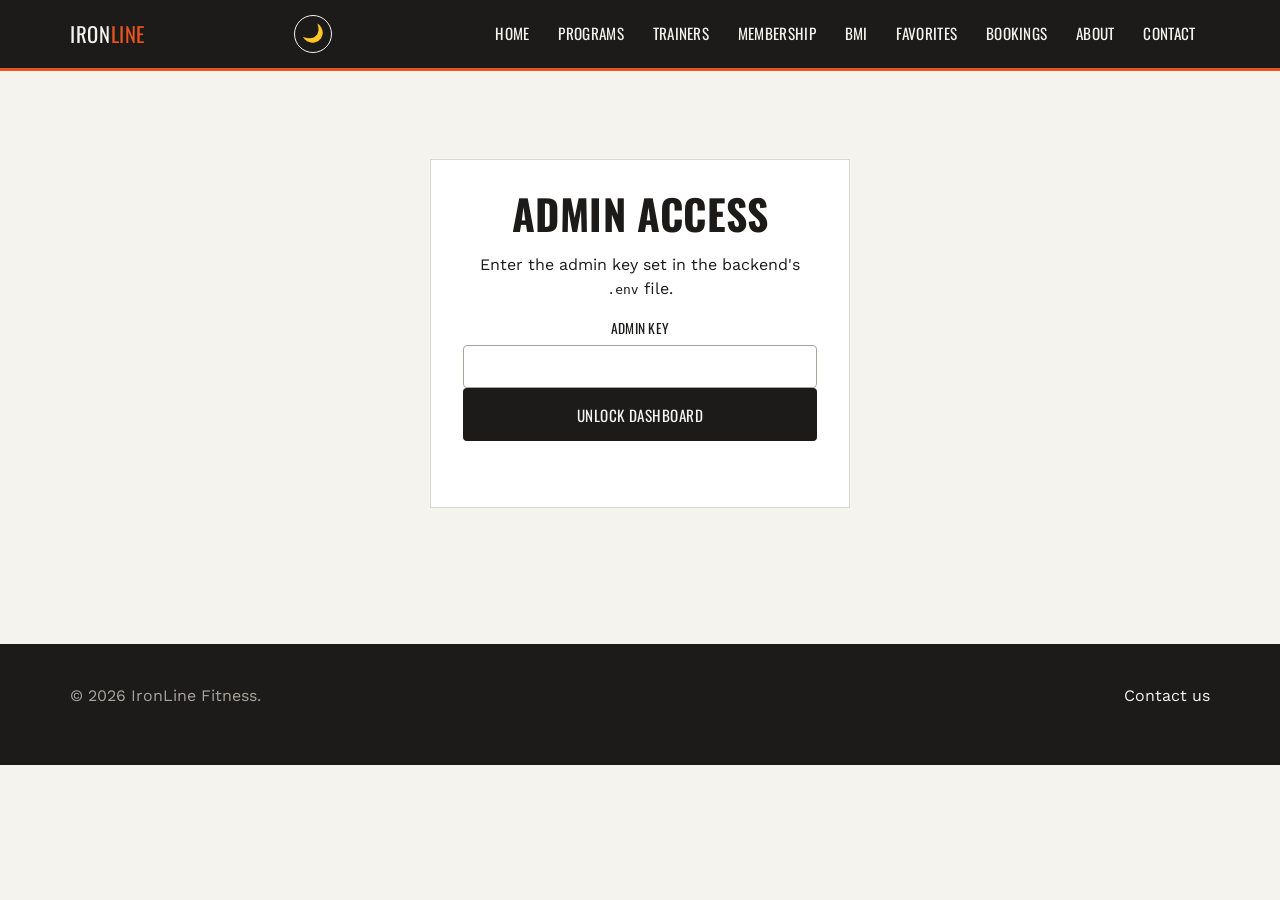
==== frontend/admin.html @ 19fa7d95 "Initial commit - gym fitness website" ====
<!DOCTYPE html>
<html lang="en">
<head>
<meta charset="UTF-8" />
<meta name="viewport" content="width=device-width, initial-scale=1.0" />
<title>Admin — IronLine Fitness</title>
<link rel="preconnect" href="https://fonts.googleapis.com" />
<link href="https://fonts.googleapis.com/css2?family=Oswald:wght@500;700&family=Work+Sans:wght@400;500;600&display=swap" rel="stylesheet" />
<link rel="stylesheet" href="css/style.css" />
</head>
<body>

<header class="site-header">
  <nav class="nav">
    <a href="index.html" class="nav-brand">Iron<span>Line</span></a>
    <div style="display:flex; align-items:center; gap:0.6rem;">
      <button class="theme-toggle" id="themeToggle" type="button" aria-label="Toggle dark mode">&#127769;</button>
      <button class="nav-toggle" aria-expanded="false" aria-controls="navLinks" aria-label="Toggle menu">&#9776;</button>
    </div>
    <ul class="nav-links" id="navLinks">
      <li><a href="index.html">Home</a></li>
      <li><a href="programs.html">Programs</a></li>
      <li><a href="trainers.html">Trainers</a></li>
      <li><a href="membership.html">Membership</a></li>
      <li><a href="bmi.html">BMI</a></li>
      <li><a href="favorites.html">Favorites</a></li>
      <li><a href="bookings.html">Bookings</a></li>
      <li><a href="about.html">About</a></li>
      <li><a href="contact.html">Contact</a></li>
    </ul>
  </nav>
</header>

<section class="section">
  <div class="container">

    <div class="admin-gate" id="adminGate">
      <h2>Admin access</h2>
      <p>Enter the admin key set in the backend's <code>.env</code> file.</p>
      <div class="field">
        <label for="adminKeyInput">Admin key</label>
        <input type="password" id="adminKeyInput" />
      </div>
      <button class="btn btn-block" id="unlockBtn">Unlock dashboard</button>
      <p class="error-msg" id="gateError"></p>
    </div>

    <div id="adminDashboard" style="display:none;">
      <div class="section-head">
        <div>
          <h2>Admin dashboard</h2>
          <p>Manage workout programs and trainers. Changes are saved to the database immediately.</p>
        </div>
        <button class="btn btn-outline" id="lockBtn">Lock</button>
      </div>

      <div class="admin-tabs">
        <button class="chip" data-tab="programs" aria-pressed="true">Programs</button>
        <button class="chip" data-tab="trainers" aria-pressed="false">Trainers</button>
      </div>

      <div id="programsTab">
        <button class="btn" id="addProgramBtn" type="button">+ Add program</button>

        <form class="admin-form" id="programForm">
          <input type="hidden" id="programId" />
          <div class="form-grid">
            <div class="field"><label for="programName">Name</label><input id="programName" required minlength="2" /></div>
            <div class="field"><label for="programCategory">Category</label>
              <select id="programCategory">
                <option>Strength</option><option>Cardio</option><option>Yoga</option><option>HIIT</option>
              </select>
            </div>
            <div class="field"><label for="programDifficulty">Difficulty</label>
              <select id="programDifficulty">
                <option>Beginner</option><option>Intermediate</option><option>Advanced</option>
              </select>
            </div>
            <div class="field"><label for="programDuration">Duration (minutes)</label><input type="number" id="programDuration" min="1" max="300" required /></div>
            <div class="field"><label for="programDescription">Description</label><textarea id="programDescription"></textarea></div>
          </div>
          <button class="btn" type="submit">Save program</button>
          <button class="btn btn-outline" type="button" id="cancelProgramForm">Cancel</button>
          <p class="error-msg" id="programFormError"></p>
        </form>

        <div class="admin-table-wrap">
          <table class="admin-table">
            <thead><tr><th>Name</th><th>Category</th><th>Difficulty</th><th>Duration</th><th>Actions</th></tr></thead>
            <tbody id="programsTableBody"></tbody>
          </table>
        </div>
      </div>

      <div id="trainersTab" style="display:none;">
        <button class="btn" id="addTrainerBtn" type="button">+ Add trainer</button>

        <form class="admin-form" id="trainerForm">
          <input type="hidden" id="trainerId" />
          <div class="form-grid">
            <div class="field"><label for="trainerName">Name</label><input id="trainerName" required minlength="2" /></div>
            <div class="field"><label for="trainerSpecialty">Specialty</label>
              <select id="trainerSpecialty">
                <option>Strength</option><option>Cardio</option><option>Yoga</option>
              </select>
            </div>
            <div class="field"><label for="trainerExperience">Years of experience</label><input type="number" id="trainerExperience" min="0" max="60" required /></div>
            <div class="field"><label for="trainerBio">Bio</label><textarea id="trainerBio"></textarea></div>
          </div>
          <button class="btn" type="submit">Save trainer</button>
          <button class="btn btn-outline" type="button" id="cancelTrainerForm">Cancel</button>
          <p class="error-msg" id="trainerFormError"></p>
        </form>

        <div class="admin-table-wrap">
          <table class="admin-table">
            <thead><tr><th>Name</th><th>Specialty</th><th>Experience</th><th>Actions</th></tr></thead>
            <tbody id="trainersTableBody"></tbody>
          </table>
        </div>
      </div>
    </div>

  </div>
</section>

<footer class="site-footer">
  <div class="container">
    <p>&copy; 2026 IronLine Fitness.</p>
    <p><a href="contact.html">Contact us</a></p>
  </div>
</footer>

<script src="js/storage.js"></script>
<script src="js/api.js"></script>
<script src="js/theme.js"></script>
<script src="js/nav.js"></script>
<script src="js/admin.js"></script>
</body>
</html>
---- frontend/css/style.css ----
:root {
  --ink: #1c1b1a;
  --chalk: #f5f3ee;
  --surface: #ffffff;
  --ember: #e8541e;
  --ember-dark: #c4430f;
  --moss: #35462f;
  --iron: #6b6862;
  --iron-light: #a9a49b;
  --signal: #f2b705;
  --line: #ddd8cd;

    --chrome-bg: #1c1b1a;
  --chrome-text: #f5f3ee;
  --chrome-text-muted: #a9a49b;
  --chrome-border: #3a3937;
  --heading-on-dark: #ffffff;

  --font-display: "Oswald", "Arial Narrow", sans-serif;
  --font-body: "Work Sans", "Segoe UI", sans-serif;

  --radius: 4px;
  --max-width: 1180px;
}

:root[data-theme="dark"] {
  --ink: #f5f3ee;
  --chalk: #17171a;
  --surface: #201f22;
  --line: #35343a;
  --iron: #9c968c;
  --iron-light: #c2beb5;
}

* {
  box-sizing: border-box;
}

html {
  scroll-behavior: smooth;
}

body {
  margin: 0;
  font-family: var(--font-body);
  color: var(--ink);
  background: var(--chalk);
  line-height: 1.55;
}

img {
  max-width: 100%;
  display: block;
}

a {
  color: inherit;
}

h1, h2, h3, h4 {
  font-family: var(--font-display);
  font-weight: 700;
  text-transform: uppercase;
  letter-spacing: 0.01em;
  line-height: 1.05;
  margin: 0 0 0.4em;
}

h1 { font-size: clamp(2.4rem, 6vw, 4.4rem); }
h2 { font-size: clamp(1.8rem, 4vw, 2.6rem); }
h3 { font-size: 1.3rem; }

p { margin: 0 0 1em; max-width: 62ch; }

.container {
  max-width: var(--max-width);
  margin: 0 auto;
  padding: 0 1.25rem;
}

a:focus-visible,
button:focus-visible,
input:focus-visible,
select:focus-visible,
textarea:focus-visible {
  outline: 3px solid var(--ember);
  outline-offset: 2px;
}

@media (prefers-reduced-motion: reduce) {
  * { animation: none !important; transition: none !important; }
}

.btn {
  display: inline-block;
  font-family: var(--font-display);
  text-transform: uppercase;
  letter-spacing: 0.03em;
  font-size: 0.95rem;
  padding: 0.85rem 1.7rem;
  border: 2px solid var(--ink);
  border-radius: var(--radius);
  background: var(--ink);
  color: var(--chalk);
  cursor: pointer;
  transition: background 0.15s ease, color 0.15s ease, border-color 0.15s ease;
  text-decoration: none;
}

.btn:hover { background: var(--ember); border-color: var(--ember); }

.btn-outline {
  background: transparent;
  color: var(--ink);
  border-color: var(--ink);
}

.btn-outline:hover {
  background: var(--ink);
  color: var(--chalk);
}

.btn-block { width: 100%; text-align: center; }
.btn-sm { padding: 0.5rem 1rem; font-size: 0.8rem; }

.btn:disabled {
  opacity: 0.5;
  cursor: not-allowed;
}

.site-header {
  background: var(--chrome-bg);
  color: var(--chrome-text);
  position: sticky;
  top: 0;
  z-index: 50;
  border-bottom: 3px solid var(--ember);
}

.nav {
  display: flex;
  align-items: center;
  justify-content: space-between;
  padding: 0.9rem 1.25rem;
  max-width: var(--max-width);
  margin: 0 auto;
}

.nav-brand {
  font-family: var(--font-display);
  text-transform: uppercase;
  font-size: 1.3rem;
  letter-spacing: 0.03em;
  text-decoration: none;
  color: var(--chrome-text);
}

.nav-brand span { color: var(--ember); }

.nav-toggle {
  display: block;
  background: none;
  border: none;
  color: var(--chrome-text);
  font-size: 1.6rem;
  cursor: pointer;
  line-height: 1;
}

.nav-links {
  list-style: none;
  margin: 0;
  padding: 0;
  display: none;
  flex-direction: column;
  width: 100%;
  border-top: 1px solid var(--chrome-border);
}

.nav-links.open { display: flex; }

.nav-links a {
  display: block;
  padding: 0.85rem 1.25rem;
  text-decoration: none;
  color: var(--chrome-text);
  font-family: var(--font-display);
  text-transform: uppercase;
  font-size: 0.95rem;
  letter-spacing: 0.02em;
  border-bottom: 1px solid var(--chrome-border);
}

.nav-links a:hover,
.nav-links a[aria-current="page"] {
  color: var(--ember);
}

@media (min-width: 800px) {
  .nav-toggle { display: none; }
  .nav-links {
    display: flex;
    flex-direction: row;
    width: auto;
    border-top: none;
  }
  .nav-links a { border-bottom: none; padding: 0.5rem 0.9rem; }
}

.hero {
  background: var(--chrome-bg);
  color: var(--chrome-text);
  padding: 4rem 0 3.5rem;
}

.hero-grid {
  display: grid;
  gap: 2rem;
  align-items: end;
}

.hero-kicker {
  color: var(--ember);
  font-family: var(--font-display);
  text-transform: uppercase;
  letter-spacing: 0.04em;
  font-size: 1rem;
  margin-bottom: 0.5rem;
}

.hero h1 { color: var(--heading-on-dark); max-width: 14ch; }

.hero-copy { color: var(--chrome-text-muted); max-width: 46ch; }

.hero-stat {
  border-left: 3px solid var(--ember);
  padding-left: 1rem;
}

.hero-stat .num {
  font-family: var(--font-display);
  font-size: 3rem;
  color: var(--heading-on-dark);
  display: block;
  line-height: 1;
}

.hero-stat .label {
  color: var(--chrome-text-muted);
  font-size: 0.95rem;
}

.hero-actions { display: flex; gap: 0.9rem; flex-wrap: wrap; margin-top: 1.5rem; }

.hero-actions .btn-outline {
  color: var(--chrome-text);
  border-color: var(--chrome-text);
}
.hero-actions .btn-outline:hover {
  background: var(--chrome-text);
  color: var(--chrome-bg);
}

@media (min-width: 900px) {
  .hero-grid { grid-template-columns: 2fr 1fr; }
}

.section { padding: 3.5rem 0; }
.section-alt { background: var(--surface); }
.section-dark { background: var(--moss); color: var(--chrome-text); }
.section-dark h2 { color: var(--heading-on-dark); }

.section-head {
  display: flex;
  justify-content: space-between;
  align-items: flex-end;
  gap: 1rem;
  flex-wrap: wrap;
  margin-bottom: 2rem;
  border-bottom: 2px solid var(--line);
  padding-bottom: 1rem;
}

.section-dark .section-head { border-bottom-color: rgba(255,255,255,0.2); }

.card-grid {
  display: grid;
  gap: 1.5rem;
  grid-template-columns: 1fr;
}

@media (min-width: 640px) {
  .card-grid { grid-template-columns: repeat(2, 1fr); }
}

@media (min-width: 1000px) {
  .card-grid { grid-template-columns: repeat(3, 1fr); }
}

.card {
  background: var(--surface);
  border: 1px solid var(--line);
  border-top: 4px solid var(--ink);
  padding: 1.4rem;
  display: flex;
  flex-direction: column;
  gap: 0.5rem;
}

.card-tag {
  align-self: flex-start;
  font-family: var(--font-display);
  font-size: 0.75rem;
  text-transform: uppercase;
  letter-spacing: 0.04em;
  background: var(--chalk);
  border: 1px solid var(--line);
  padding: 0.2rem 0.6rem;
  border-radius: var(--radius);
  color: var(--iron);
}

.avatar-block {
  width: 56px;
  height: 56px;
  border-radius: 50%;
  background: var(--ember);
  color: var(--heading-on-dark);
  display: flex;
  align-items: center;
  justify-content: center;
  font-family: var(--font-display);
  font-size: 1.3rem;
  flex-shrink: 0;
}

.card-meta {
  font-size: 0.9rem;
  color: var(--iron);
  display: flex;
  gap: 1rem;
  flex-wrap: wrap;
}

.card-actions { margin-top: auto; padding-top: 0.75rem; }

.card-top-row {
  display: flex;
  justify-content: space-between;
  align-items: flex-start;
}

.filter-bar {
  display: flex;
  gap: 0.6rem;
  flex-wrap: wrap;
  margin-bottom: 2rem;
}

.filter-bar input[type="search"] {
  flex: 1 1 220px;
  padding: 0.6rem 0.8rem;
  border: 1px solid var(--iron-light);
  border-radius: var(--radius);
  font-family: var(--font-body);
  font-size: 1rem;
  background: var(--surface);
  color: var(--ink);
}

.chip {
  font-family: var(--font-display);
  text-transform: uppercase;
  font-size: 0.8rem;
  letter-spacing: 0.02em;
  padding: 0.5rem 1rem;
  border: 1px solid var(--ink);
  border-radius: 999px;
  background: var(--surface);
  color: var(--ink);
  cursor: pointer;
}

.chip[aria-pressed="true"] {
  background: var(--ink);
  color: var(--chalk);
}

.empty-state {
  border: 1px dashed var(--line);
  padding: 2rem;
  text-align: center;
  color: var(--iron);
}

.plans {
  display: grid;
  gap: 1.25rem;
  grid-template-columns: 1fr;
}

@media (min-width: 800px) {
  .plans { grid-template-columns: repeat(3, 1fr); }
}

.plan {
  background: var(--surface);
  border: 1px solid var(--line);
  border-left: 5px solid var(--iron-light);
  padding: 1.75rem;
}

.plan.featured { border-left-color: var(--ember); }

.plan .price {
  font-family: var(--font-display);
  font-size: 2.4rem;
  margin: 0.4rem 0;
}

.plan .price small {
  font-family: var(--font-body);
  font-size: 1rem;
  color: var(--iron);
  text-transform: none;
}

.plan ul {
  list-style: none;
  padding: 0;
  margin: 1.25rem 0;
  display: flex;
  flex-direction: column;
  gap: 0.5rem;
}

.plan li::before {
  content: "\2713";
  color: var(--ember);
  margin-right: 0.5rem;
}

.form-grid {
  display: grid;
  gap: 1.1rem;
  max-width: 640px;
}

.field label {
  display: block;
  font-family: var(--font-display);
  text-transform: uppercase;
  font-size: 0.85rem;
  letter-spacing: 0.02em;
  margin-bottom: 0.35rem;
}

.field input,
.field select,
.field textarea {
  width: 100%;
  padding: 0.7rem 0.8rem;
  border: 1px solid var(--iron-light);
  border-radius: var(--radius);
  font-family: var(--font-body);
  font-size: 1rem;
  background: var(--surface);
  color: var(--ink);
}

.field textarea { min-height: 120px; resize: vertical; }

.error-msg {
  color: var(--ember-dark);
  font-size: 0.85rem;
  margin-top: 0.3rem;
  min-height: 1.1em;
}

.field.has-error input,
.field.has-error select,
.field.has-error textarea {
  border-color: var(--ember-dark);
}

.form-status {
  padding: 0.9rem 1rem;
  border-radius: var(--radius);
  font-size: 0.95rem;
  display: none;
}

.form-status.show { display: block; }
.form-status.success { background: #e7efe3; color: var(--moss); border: 1px solid var(--moss); }
.form-status.error { background: #fbe9e3; color: var(--ember-dark); border: 1px solid var(--ember); }

.bmi-card {
  background: var(--surface);
  border: 1px solid var(--line);
  padding: 2rem;
  max-width: 560px;
}

.bmi-result {
  margin-top: 1.5rem;
  padding: 1.25rem;
  border-left: 5px solid var(--ember);
  background: var(--chalk);
  display: none;
}

.bmi-result.show { display: block; }

.bmi-result .value {
  font-family: var(--font-display);
  font-size: 2.6rem;
}

.lookup-bar {
  display: flex;
  gap: 0.75rem;
  flex-wrap: wrap;
  align-items: flex-end;
  margin-bottom: 2rem;
}

.booking-list { display: flex; flex-direction: column; gap: 1rem; }

.booking-row {
  background: var(--surface);
  border: 1px solid var(--line);
  padding: 1.1rem 1.3rem;
  display: grid;
  gap: 0.75rem;
}

@media (min-width: 700px) {
  .booking-row {
    grid-template-columns: 1fr auto;
    align-items: center;
  }
}

.status-pill {
  font-family: var(--font-display);
  font-size: 0.75rem;
  text-transform: uppercase;
  padding: 0.25rem 0.6rem;
  border-radius: 999px;
  display: inline-block;
}

.status-pending { background: #fdeecb; color: #8a5a00; }
.status-confirmed { background: #e2efe3; color: var(--moss); }
.status-cancelled { background: #f2e0dc; color: var(--ember-dark); }

.row-actions { display: flex; gap: 0.6rem; flex-wrap: wrap; }

.site-footer {
  background: var(--chrome-bg);
  color: var(--chrome-text-muted);
  padding: 2.5rem 0;
  margin-top: 3rem;
}

.site-footer .container {
  display: flex;
  justify-content: space-between;
  flex-wrap: wrap;
  gap: 1rem;
  align-items: center;
}

.site-footer a { color: var(--chrome-text); text-decoration: none; }
.site-footer a:hover { color: var(--ember); }

.theme-toggle {
  background: none;
  border: 1px solid var(--chrome-text);
  color: var(--chrome-text);
  border-radius: 999px;
  width: 38px;
  height: 38px;
  font-size: 1.1rem;
  cursor: pointer;
  line-height: 1;
  display: inline-flex;
  align-items: center;
  justify-content: center;
  flex-shrink: 0;
}

.favorite-btn {
  background: none;
  border: none;
  cursor: pointer;
  font-size: 1.3rem;
  line-height: 1;
  color: var(--iron-light);
  align-self: flex-start;
}

.favorite-btn[aria-pressed="true"] { color: var(--ember); }

.testimonial {
  background: var(--surface);
  border: 1px solid var(--line);
  padding: 1.5rem;
  display: flex;
  flex-direction: column;
  gap: 0.75rem;
}

.testimonial .stars { color: var(--signal); letter-spacing: 0.1em; }
.testimonial .quote { font-style: italic; }
.testimonial .author { font-family: var(--font-display); text-transform: uppercase; font-size: 0.9rem; }

.stat-grid {
  display: grid;
  gap: 1.5rem;
  grid-template-columns: repeat(2, 1fr);
  margin: 2rem 0;
}

@media (min-width: 700px) {
  .stat-grid { grid-template-columns: repeat(4, 1fr); }
}

.stat-block { text-align: center; }
.stat-block .num { font-family: var(--font-display); font-size: 2.6rem; color: var(--ember); display: block; }
.stat-block .label { color: var(--chrome-text-muted); font-size: 0.9rem; }

.admin-tabs { display: flex; gap: 0.6rem; margin-bottom: 1.5rem; flex-wrap: wrap; }

.admin-table-wrap { overflow-x: auto; }

.admin-table {
  width: 100%;
  border-collapse: collapse;
  background: var(--surface);
  min-width: 640px;
}

.admin-table th,
.admin-table td {
  text-align: left;
  padding: 0.75rem 0.9rem;
  border-bottom: 1px solid var(--line);
  font-size: 0.95rem;
  color: var(--ink);
}

.admin-table th {
  font-family: var(--font-display);
  text-transform: uppercase;
  font-size: 0.8rem;
  color: var(--iron);
}

.admin-actions { display: flex; gap: 0.5rem; }

.admin-form {
  background: var(--surface);
  border: 1px solid var(--line);
  padding: 1.5rem;
  margin-bottom: 2rem;
  display: none;
}

.admin-form.open { display: block; }

.admin-gate {
  max-width: 420px;
  margin: 2rem auto;
  background: var(--surface);
  border: 1px solid var(--line);
  padding: 2rem;
  text-align: center;
}

.text-center { text-align: center; }
.mt-lg { margin-top: 2rem; }
.visually-hidden {
  position: absolute;
  width: 1px; height: 1px;
  overflow: hidden;
  clip: rect(0 0 0 0);
  white-space: nowrap;
}

/* Checkout modal (payments.js) */
.modal-overlay {
  position: fixed;
  inset: 0;
  background: rgba(28, 27, 26, 0.6);
  z-index: 100;
  display: flex;
  align-items: center;
  justify-content: center;
  padding: 1rem;
}

.modal-box {
  background: var(--surface);
  border: 1px solid var(--line);
  border-radius: var(--radius);
  padding: 2rem;
  width: 100%;
  max-width: 420px;
}

.modal-box h3 {
  margin-top: 0;
}

.modal-box .field-group {
  display: flex;
  flex-direction: column;
  gap: 1.1rem;
  margin-top: 1rem;
}

.payment-result {
  max-width: 480px;
  margin: 3rem auto;
  text-align: center;
  padding: 2rem;
  border: 1px solid var(--line);
  border-radius: var(--radius);
  background: var(--surface);
}
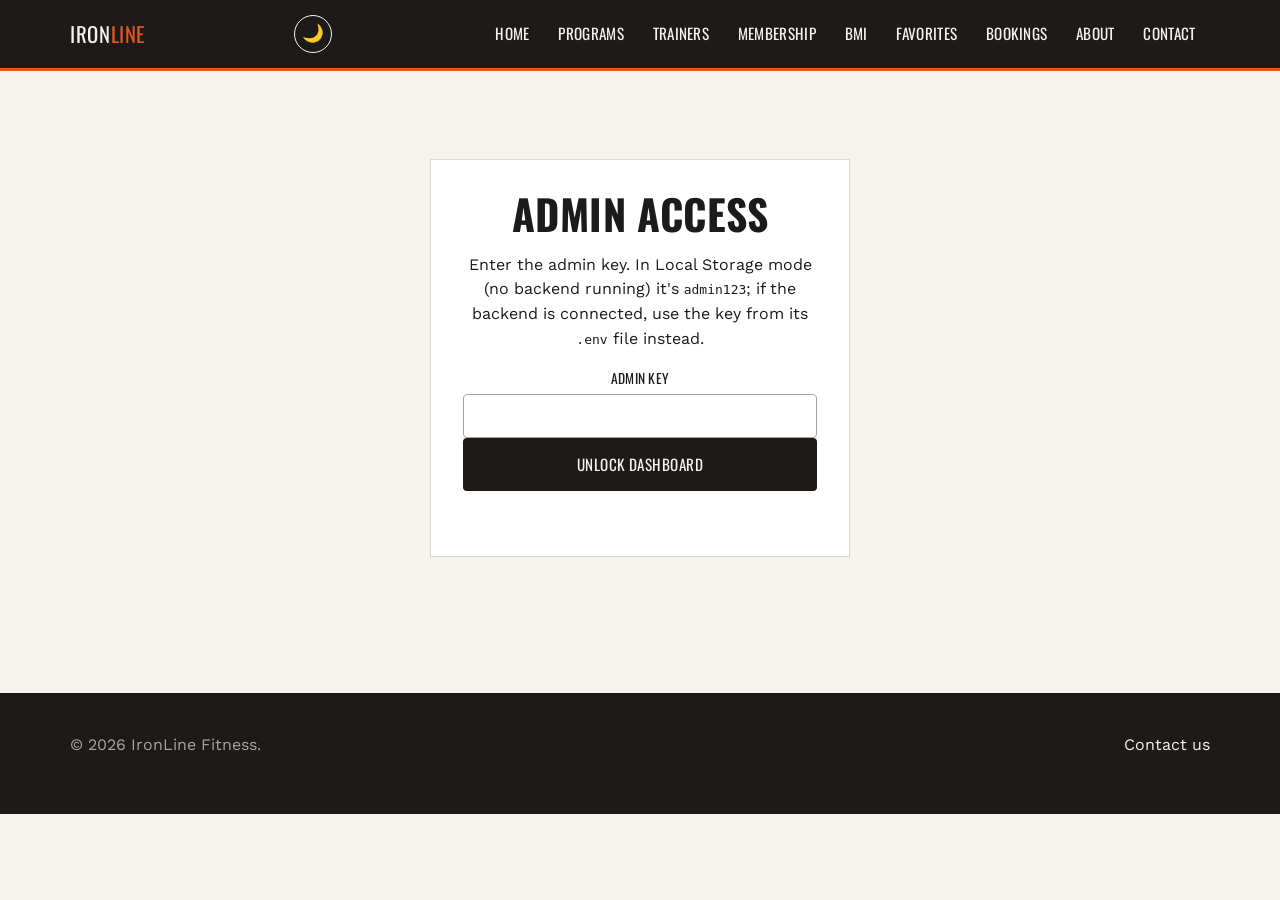
==== commit ab6930e4: "Add admin booking management and payment demo-mode disclosure" ====
--- a/frontend/admin.html
+++ b/frontend/admin.html
@@ -36,7 +36,7 @@
 
     <div class="admin-gate" id="adminGate">
       <h2>Admin access</h2>
-      <p>Enter the admin key set in the backend's <code>.env</code> file.</p>
+      <p>Enter the admin key. In Local Storage mode (no backend running) it's <code>admin123</code>; if the backend is connected, use the key from its <code>.env</code> file instead.</p>
       <div class="field">
         <label for="adminKeyInput">Admin key</label>
         <input type="password" id="adminKeyInput" />
@@ -57,6 +57,7 @@
       <div class="admin-tabs">
         <button class="chip" data-tab="programs" aria-pressed="true">Programs</button>
         <button class="chip" data-tab="trainers" aria-pressed="false">Trainers</button>
+        <button class="chip" data-tab="bookings" aria-pressed="false">Bookings</button>
       </div>
 
       <div id="programsTab">
@@ -119,6 +120,16 @@
           </table>
         </div>
       </div>
+
+      <div id="bookingsTab" style="display:none;">
+        <p>Confirm or cancel bookings customers made from the public Bookings page.</p>
+        <div class="admin-table-wrap">
+          <table class="admin-table">
+            <thead><tr><th>Customer</th><th>For</th><th>Date &amp; time</th><th>Status</th><th>Actions</th></tr></thead>
+            <tbody id="bookingsTableBody"></tbody>
+          </table>
+        </div>
+      </div>
     </div>
 
   </div>
@@ -137,4 +148,4 @@
 <script src="js/nav.js"></script>
 <script src="js/admin.js"></script>
 </body>
-</html>
+</html>
--- a/frontend/css/style.css
+++ b/frontend/css/style.css
@@ -729,3 +729,14 @@
   border-radius: var(--radius);
   background: var(--surface);
 }
+
+.demo-banner {
+  background: #fff3cd;
+  color: #664d03;
+  border: 1px solid #ffe69c;
+  border-radius: var(--radius);
+  padding: 0.75rem 1rem;
+  font-size: 0.9rem;
+  margin-bottom: 1.25rem;
+  text-align: left;
+}
